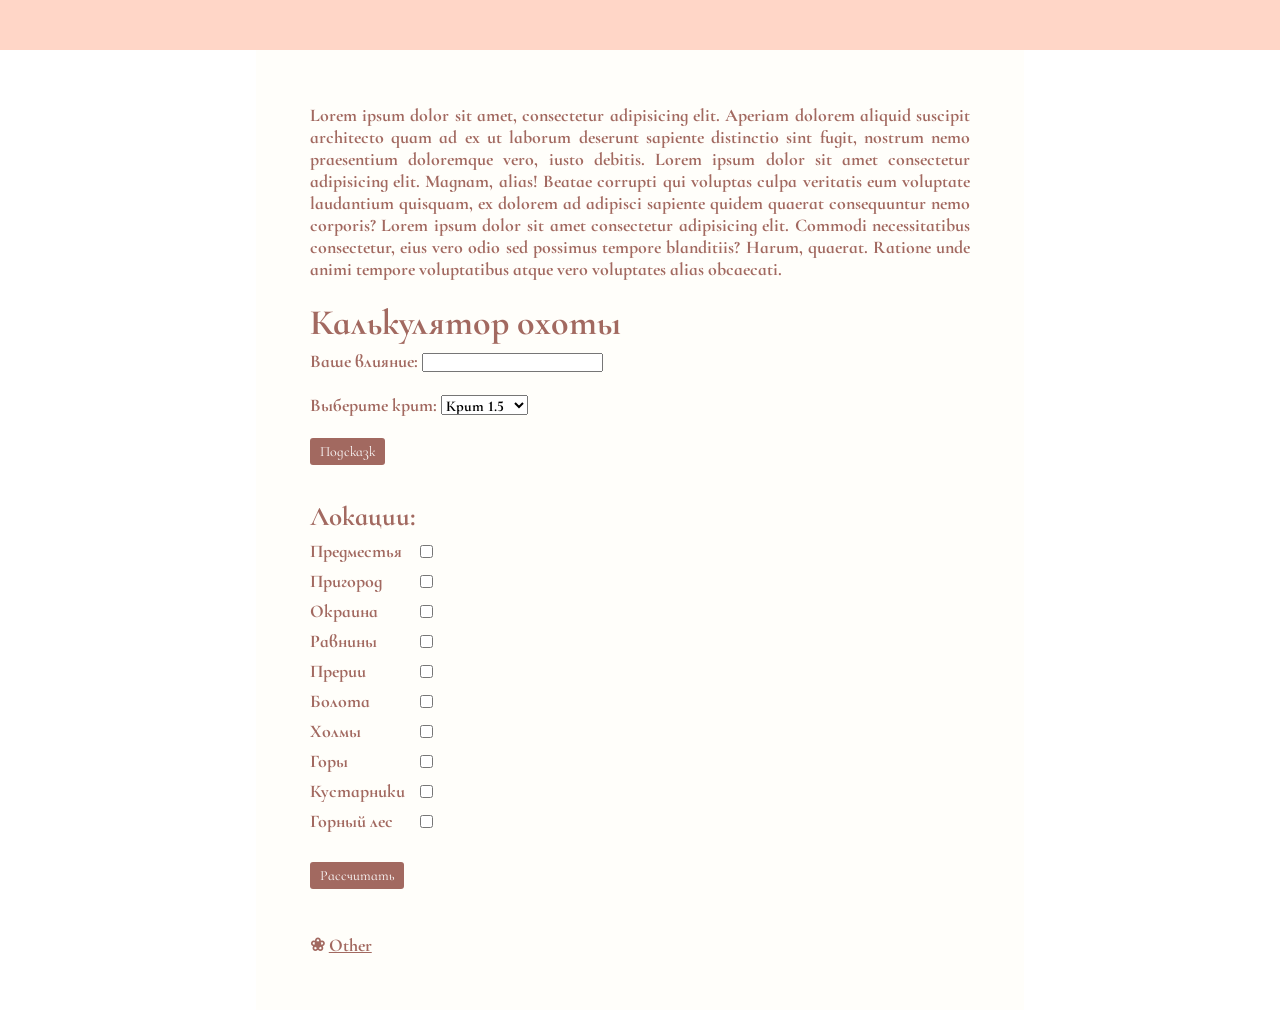
==== index.html @ da6295ae "Add files via upload" ====
<!DOCTYPE html>
<html lang="en">

<head>
    <meta charset="UTF-8">
    <meta name="viewport" content="width=device-width, initial-scale=1.0">
    <link rel="stylesheet" type="text/css" href="style.css">
    <link rel="preconnect" href="https://fonts.googleapis.com">
    <link rel="preconnect" href="https://fonts.gstatic.com" crossorigin>
    <link href="https://fonts.googleapis.com/css2?family=Cormorant+Infant:ital,wght@0,300..700;1,300..700&display=swap"
        rel="stylesheet">
    <link rel="icon" href="favicon.ico">
    <title>Main page</title>
</head>

<body>
    <header>
        <nav id="navbar">
            <script>
                let lastScrollTop = 0;
                const navbar = document.getElementById('navbar');

                window.addEventListener('scroll', function () {
                    let currentScroll = window.pageYOffset || document.documentElement.scrollTop;

                    if (currentScroll > lastScrollTop) {
                        // Прокрутка вниз
                        navbar.style.top = '-60px'; // Скрываем навбар
                    } else {
                        // Прокрутка вверх
                        navbar.style.top = '0'; // Показываем навбар
                    }
                    lastScrollTop = currentScroll <= 0 ? 0 : currentScroll; // Обновляем последнее положение прокрутки
                });
            </script>
        </nav>
    </header>
    <div class="page">
        <div class="scontent">
            <p>Lorem ipsum dolor sit amet, consectetur adipisicing elit. Aperiam dolorem aliquid suscipit architecto
                quam ad ex ut laborum deserunt sapiente distinctio sint fugit, nostrum nemo praesentium doloremque vero,
                iusto debitis. Lorem ipsum dolor sit amet consectetur adipisicing elit. Magnam, alias! Beatae corrupti
                qui voluptas culpa veritatis eum voluptate laudantium quisquam, ex dolorem ad adipisci sapiente quidem
                quaerat consequuntur nemo corporis? Lorem ipsum dolor sit amet consectetur adipisicing elit. Commodi
                necessitatibus consectetur, eius vero odio sed possimus tempore blanditiis? Harum, quaerat. Ratione unde
                animi tempore voluptatibus atque vero voluptates alias obcaecati.</p>
        </div>
        <div class="content">
            <h1>Калькулятор охоты</h1>
            <label for="influence">Ваше влияние:</label>
            <input type="text" id="influence" min="0">
            <br><br>
            <label for="crit">Выберите крит:</label>
            <select id="crit">
                <option value="1.5">Крит 1.5</option>
                <option value="1.45">Крит 1.45</option>
                <option value="1.4">Крит 1.4</option>
                <option value="1.35">Крит 1.35</option>
                <option value="1.3">Крит 1.3</option>
            </select>
            <br><br>
            <button class="pink" onclick="toggleImage()">Подсказк</button>
            <br><br>
            <img id="pink" src="images/hunt.png" alt="Sample Image">
            <script>
                function toggleImage() {
                    const img = document.getElementById('pink');
                    if (img.style.display === 'none') {
                        img.style.display = 'block';
                    } else {
                        img.style.display = 'none';
                    }
                }
            </script>
            <h2>Локации:</h2>
            <div id="locations-list"></div>

            <br>
            <button class="pink" onclick="calculate()">Рассчитать</button>
            <br><br>
            <div id="result"></div>

            <script>
                const locations = [
                    { name: "Предместья", coins: 5, influence: 56600, hasCheckbox: true },
                    { name: "Пригород", coins: 10, influence: 277700, hasCheckbox: true },
                    { name: "Окраина", coins: 23, influence: 638800, hasCheckbox: true },
                    { name: "Равнины", coins: 47, influence: 1300000, hasCheckbox: true },
                    { name: "Прерии", coins: 70, influence: 1900000, hasCheckbox: true },
                    { name: "Болота", coins: 103, influence: 2800000, hasCheckbox: true },
                    { name: "Холмы", coins: 160, influence: 4400000, hasCheckbox: true },
                    { name: "Джунгли", coins: 418, influence: 11600000, hasCheckbox: false },
                    { name: "Горы", coins: 1100, influence: 30500000, hasCheckbox: true },
                    { name: "Лес", coins: 1700, influence: 47200000, hasCheckbox: false },
                    { name: "Пустыня", coins: 2410, influence: 67500000, hasCheckbox: false },
                    { name: "Снежные горы", coins: 2410, influence: 67500000, hasCheckbox: false },
                    { name: "Север", coins: 2410, influence: 67500000, hasCheckbox: false },
                    { name: "Пустошь", coins: 3000, influence: 112200000, hasCheckbox: false },
                    { name: "Вулканы", coins: 3000, influence: 112200000, hasCheckbox: false },
                    { name: "Высокогорье", coins: 3000, influence: 112200000, hasCheckbox: false },
                    { name: "Ледники", coins: 3500, influence: 180500000, hasCheckbox: false },
                    { name: "Кустарники", coins: 56, influence: 1300000, hasCheckbox: true },
                    { name: "Горный лес", coins: 142, influence: 3300000, hasCheckbox: true },
                    { name: "Чаща", coins: 270, influence: 6200000, hasCheckbox: false },
                    { name: "Снежный хребет", coins: 660, influence: 15200000, hasCheckbox: false },
                    { name: "Снежный пик", coins: 1680, influence: 38800000, hasCheckbox: false },
                    { name: "Ядовитое болото", coins: 4080, influence: 94400000, hasCheckbox: false },
                    { name: "Обветренные скалы", coins: 8400, influence: 194400000, hasCheckbox: false },
                    { name: "Туманный лес", coins: 14400, influence: 333300000, hasCheckbox: false },
                    { name: "Песчаное море", coins: 23280, influence: 538800000, hasCheckbox: false },
                    { name: "Огненная гора", coins: 36720, influence: 850000000, hasCheckbox: false }
                ];

                const visibleLocations = [
                    "Предместья", "Пригород", "Окраина", "Равнины", "Прерии",
                    "Болота", "Холмы", "Горы", "Кустарники", "Горный лес"
                ];

                const divisors = [1.5, 1.45, 1.4, 1.35, 1.3];

                function formatNumber(num) {
                    return num.toString().replace(/\B(?=(\d{3})+(?!\d))/g, " ");
                }

                function parseNumber(str) {
                    return parseFloat(str.replace(/\s/g, '')) || 0;
                }

                function renderLocations() {
                    const list = document.getElementById('locations-list');
                    list.innerHTML = '';
                    locations.forEach((loc, index) => {
                        if (visibleLocations.includes(loc.name)) {
                            const div = document.createElement('div');
                            div.className = 'location-item';
                            div.innerHTML = `
                        <span class="location-name">${loc.name}</span>
                        <div class="checkbox-container">
                            <input type="checkbox" class="mandatory" data-index="${index}">
                        </div>`;
                            list.appendChild(div);
                        }
                    });
                }

                document.getElementById('influence').addEventListener('input', function (e) {
                    const input = e.target;
                    let value = input.value.replace(/\s/g, '');
                    if (value === '' || isNaN(value)) {
                        input.value = '';
                        return;
                    }
                    const num = parseInt(value);
                    if (num >= 0) {
                        input.value = formatNumber(num);
                    } else {
                        input.value = '';
                    }
                });

                function generateSubsets(group) {
                    const n = group.length;
                    const subs = [];
                    for (let mask = 0; mask < (1 << n); mask++) {
                        let cost = 0;
                        let value = 0;
                        let indices = [];
                        for (let b = 0; b < n; b++) {
                            if (mask & (1 << b)) {
                                cost += group[b].cost;
                                value += group[b].coins;
                                indices.push(group[b].index);
                            }
                        }
                        subs.push({ cost, value, indices });
                    }
                    return subs;
                }

                function calculate() {
                    const user_inf = parseNumber(document.getElementById('influence').value);
                    if (isNaN(user_inf) || user_inf < 0) {
                        document.getElementById('result').innerHTML = 'Введите валидное влияние.';
                        return;
                    }
                    const crit = parseFloat(document.getElementById('crit').value);

                    const mandatory = new Set();
                    const checks = document.querySelectorAll('.mandatory:checked');
                    checks.forEach(ch => mandatory.add(parseInt(ch.dataset.index)));

                    let mand_cost = 0;
                    let mand_value = 0;
                    const mand_indices = Array.from(mandatory);
                    mandatory.forEach(i => {
                        const loc = locations[i];
                        const item_cost = Math.ceil(loc.influence / crit);
                        mand_cost += item_cost;
                        mand_value += loc.coins;
                    });

                    if (mand_cost > user_inf) {
                        document.getElementById('result').innerHTML = `Невозможно включить все обязательные локации: требуется ${formatNumber(mand_cost)} влияния, у вас ${formatNumber(user_inf)}.`;
                        return;
                    }

                    const remaining_budget = user_inf - mand_cost;

                    const non_mand = [];
                    for (let i = 0; i < locations.length; i++) {
                        if (!mandatory.has(i)) {
                            non_mand.push({ coins: locations[i].coins, cost: Math.ceil(locations[i].influence / crit), index: i });
                        }
                    }

                    let selected = [...mand_indices];
                    let total_value = mand_value;
                    let total_cost = mand_cost;

                    if (non_mand.length > 0) {
                        const half_size = Math.floor(non_mand.length / 2);
                        const half1 = non_mand.slice(0, half_size);
                        const half2 = non_mand.slice(half_size);

                        const subs1 = generateSubsets(half1);
                        const subs2 = generateSubsets(half2);

                        let max_additional = 0;
                        let best_i = 0;
                        let best_j = 0;

                        for (let ii = 0; ii < subs1.length; ii++) {
                            const s1 = subs1[ii];
                            for (let jj = 0; jj < subs2.length; jj++) {
                                const s2 = subs2[jj];
                                if (s1.cost + s2.cost <= remaining_budget) {
                                    const add_v = s1.value + s2.value;
                                    if (add_v > max_additional) {
                                        max_additional = add_v;
                                        best_i = ii;
                                        best_j = jj;
                                    }
                                }
                            }
                        }

                        const selected_add = subs1[best_i].indices.concat(subs2[best_j].indices);
                        selected = selected.concat(selected_add);
                        total_value += max_additional;
                        total_cost += subs1[best_i].cost + subs2[best_j].cost;
                    }

                    selected.sort((a, b) => locations[b].coins - locations[a].coins);

                    // Compute for each divisor
                    const required_per_loc = divisors.map(d => selected.map(i => Math.ceil(locations[i].influence / d)));
                    const total_requireds = required_per_loc.map(req => req.reduce((a, b) => a + b, 0));
                    const remainders = total_requireds.map(t => Math.floor(user_inf - t));

                    let output = '<h3>Результаты:</h3>';
                    output += '<div class="table-wrapper">';
                    output += '<table class="result-table"><thead><tr><th>Название локаций</th><th>Монеты</th>';
                    divisors.forEach(d => { output += `<th>Крит ${d}</th>`; });
                    output += '</tr></thead><tbody>';
                    selected.forEach((i, idx) => {
                        const loc = locations[i];
                        output += `<tr><td>${loc.name}</td><td>${formatNumber(loc.coins)}</td>`;
                        divisors.forEach((d, d_idx) => {
                            output += `<td>${formatNumber(required_per_loc[d_idx][idx])}</td>`;
                        });
                        output += '</tr>';
                    });
                    output += `<tr class="tbcolour"><td>°˖✧◝(๑>◡<๑)◜✧˖°</td><td>Сумма</td>`;
                    remainders.forEach(r => {
                        output += `<td>Остаток</td>`;
                    });
                    output += '</tr>';
                    output += `<tr><td>Σ>―(〃°ω°〃)♡→</td><td>${formatNumber(total_value)}</td>`;
                    remainders.forEach(r => {
                        output += `<td>${formatNumber(r)}</td>`;
                    });
                    output += '</tr></tbody></table></div>';

                    document.getElementById('result').innerHTML = output;
                }

                renderLocations();
            </script>
        </div>
        <div class="econtent">
            <ul>
                <li><a href="index2.html" style="color: #a26960;">Other</a>
                </li>
            </ul>
        </div>
    </div>
</body>

</html>
---- style.css ----
* {
    margin: 0;
    padding: 0;
}

nav {
    position: fixed;
    top: 0;
    height: 50px;
    width: 100%;
    z-index: 100;
    transition: top 1s;
    background-color: #ffd6c7;
}

body {
    background-image:
        url(images/gold.jpg);
    background-attachment: fixed;
    font-family: "Cormorant Infant", serif;
    font-weight: bold;
}

header {
    height: 50px;
}

.page {
    background-color: #fffefa;
    background-image:
        url(images/bg1.png),
        url(images/bg3.png),
        url(images/bg2.png);
    background-repeat: no-repeat;
    background-position: top, bottom, bottom;
    background-size: contain, contain, 100% 10000%;
    color: #a26960;
    text-align: justify;
}

.scontent {
    padding: 7% 7% 1% 7%;
}

.econtent {
    padding: 3% 7% 7% 7%;

    li {
        list-style-type: none;
    }

    li:before {
        content: "❀ ";
    }
}

.content {
    padding: 0% 7% 0% 7%;

    li:before {
        content: "❀ ";
    }

    h1,
    h2,
    h3,
    h4,
    h5,
    h6 {
        padding: 2% 0% 1% 0%;
    }
}

.single-image {
    /* width: 50vw;
    min-width: 250px; */
    height: auto;
    position: absolute;
}

.pink {
    background-color: #a26960;
    font-family: "Cormorant Infant", serif;
}

.pink:hover {
    background-color: #794f48;
}

button {
    padding: 5px 10px;
    cursor: pointer;
    color: white;
    border: none;
    border-radius: 3px;
}

.location-item {
    display: flex;
    align-items: center;
    margin-bottom: 8px;
}

.location-name {
    width: 110px;
}

.checkbox-container {
    width: 120px;
    display: inline-flex;
    justify-content: flex-start;
}

.location-label {
    color: #555;
}

.result-table {
    border-collapse: collapse;
    width: auto;
    color: #472f2b;
}

.result-table th,
.result-table td {
    border: 2px solid #81676d;
    padding: 8px;
    white-space: nowrap;
    /* Prevent wrapping */
}

.result-table th {
    background-color: #dfc4c9;
    position: sticky;
    top: 0;
    z-index: 2;
}

.result-table th:first-child,
.result-table td:first-child {
    position: sticky;
    left: 0;
    z-index: 1;
    background-color: #f3e2e2;
}

.result-table th:first-child {
    z-index: 3;
    /* Higher z-index for top-left cell */
    background-color: #dfc4c9;
}

.result-table td:nth-child(2),
.result-table th:nth-child(2) {
    text-align: center;
}

.result-table td:nth-child(n+3),
.result-table th:nth-child(n+3) {
    text-align: center;
}

.tbcolour {
    background-color: #f8efea;
}

#influence {
    font-size: clamp(10px, 2vw, 15px);
    font-weight: bold;
    height: 2vw;
    max-height: 15px;
    font-family: "Cormorant Infant", serif;
}

#crit {
    font-size: clamp(10px, 2vw, 15px);
    font-weight: bold;
    height: 3vw;
    max-height: 20px;
    font-family: "Cormorant Infant", serif;
}

#pink {
    display: none; /* Image is hidden by default */
    max-width: 100%;
    height: auto;
}


.table-wrapper {
    overflow-x: auto;
    max-width: 100%;
}

@media (max-width: 768px) {
    .page {
        margin: 0;
    }

    .content,
    .scontent,
    .econtent {
        font-size: 2.4dvw;
    }

    .pink,
    .result-table {
        font-size: 2.4dvw;
    }

    .single-image {
    right: 7%;
    width: 50vw;
    min-width: 250px;
    max-width: 320px;
    }
}

@media (min-width: 768px) and (max-width: 1024px) {
    .page {
        margin: 0 10dvw 0 10dvw;
    }

    .content,
    .scontent,
    .econtent {
        font-size: 1.9dvw;
    }

    .pink,
    .result-table {
        font-size: 1.9dvw;
    }

    .single-image {
        right: 21%;
        width: 38vw;
        max-width: 330px;
    }
}

@media (min-width: 1024px) {
    .page {
        margin: 0px 20dvw 0px 20dvw;
    }

    .content,
    .scontent,
    .econtent {
        font-size: 1.4dvw;
    }

    .pink,
    .result-table {
        font-size: 1.09dvw;
    }

    .single-image {
        right: 30%;
        width: 26vw;
        max-width: 330px;
    }
}
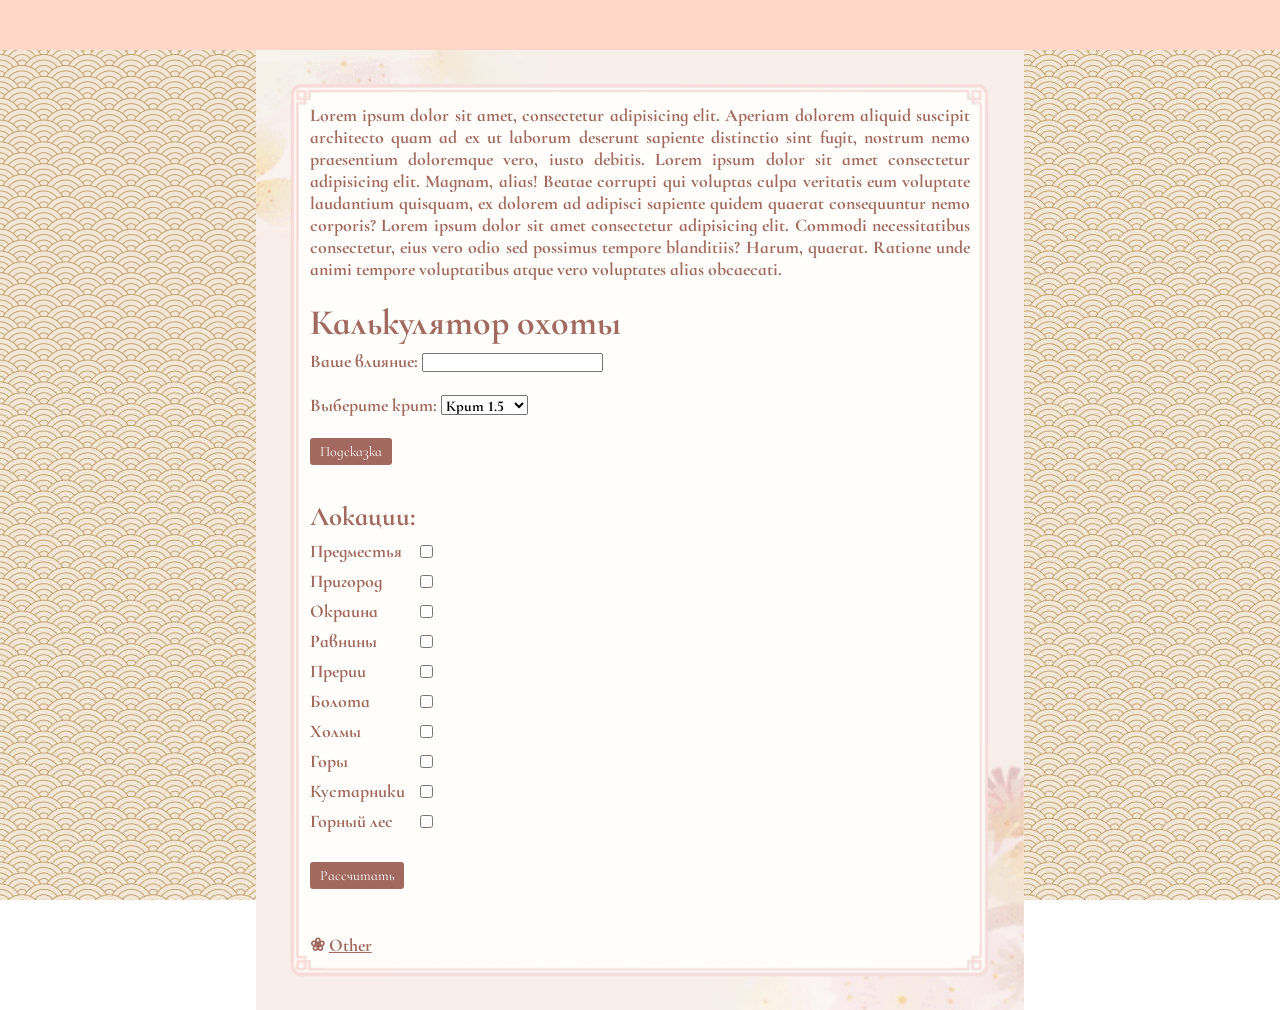
==== commit 5d635c3e: "Update index.html" ====
--- a/index.html
+++ b/index.html
@@ -59,7 +59,7 @@
                 <option value="1.3">Крит 1.3</option>
             </select>
             <br><br>
-            <button class="pink" onclick="toggleImage()">Подсказк</button>
+            <button class="pink" onclick="toggleImage()">Подсказка</button>
             <br><br>
             <img id="pink" src="images/hunt.png" alt="Sample Image">
             <script>
@@ -296,4 +296,5 @@
     </div>
 </body>
 
-</html>+
+</html>
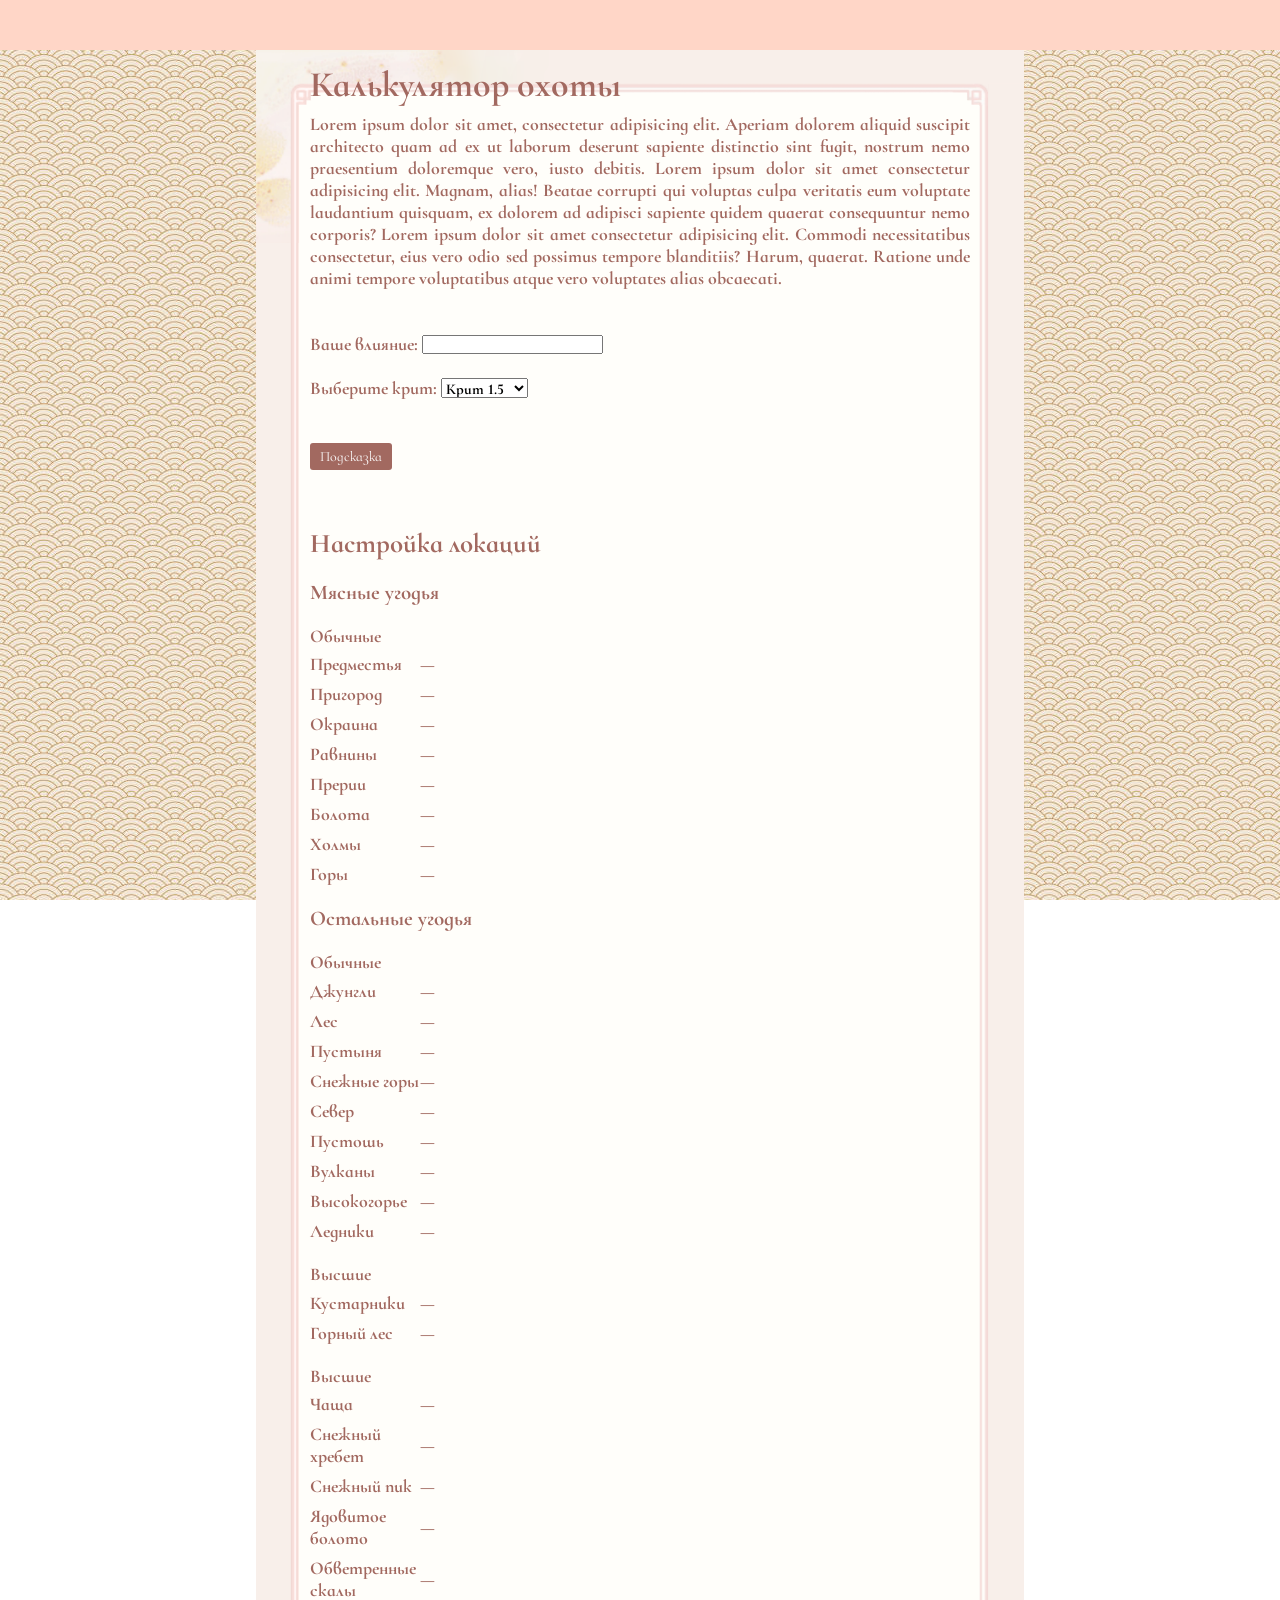
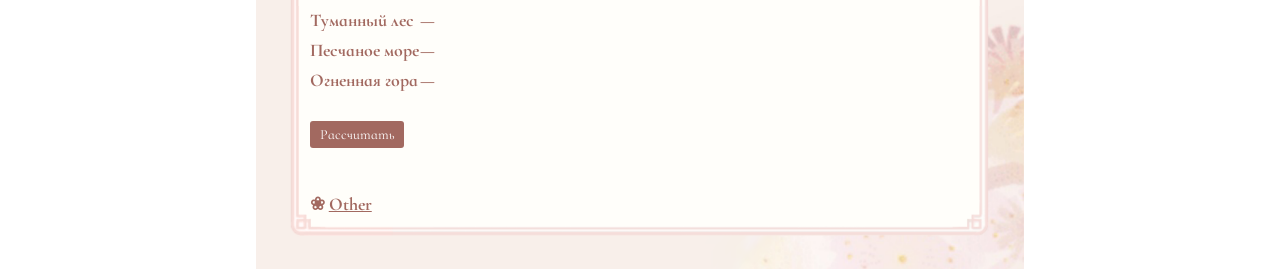
==== commit a2f9f5ee: "Update index.html" ====
--- a/index.html
+++ b/index.html
@@ -1,5 +1,5 @@
 <!DOCTYPE html>
-<html lang="en">
+<html lang="ru">
 
 <head>
     <meta charset="UTF-8">
@@ -10,7 +10,7 @@
     <link href="https://fonts.googleapis.com/css2?family=Cormorant+Infant:ital,wght@0,300..700;1,300..700&display=swap"
         rel="stylesheet">
     <link rel="icon" href="favicon.ico">
-    <title>Main page</title>
+    <title>Калькулятор Охоты</title>
 </head>
 
 <body>
@@ -36,7 +36,8 @@
         </nav>
     </header>
     <div class="page">
-        <div class="scontent">
+        <div class="content">
+            <h1>Калькулятор охоты</h1>
             <p>Lorem ipsum dolor sit amet, consectetur adipisicing elit. Aperiam dolorem aliquid suscipit architecto
                 quam ad ex ut laborum deserunt sapiente distinctio sint fugit, nostrum nemo praesentium doloremque vero,
                 iusto debitis. Lorem ipsum dolor sit amet consectetur adipisicing elit. Magnam, alias! Beatae corrupti
@@ -44,9 +45,7 @@
                 quaerat consequuntur nemo corporis? Lorem ipsum dolor sit amet consectetur adipisicing elit. Commodi
                 necessitatibus consectetur, eius vero odio sed possimus tempore blanditiis? Harum, quaerat. Ratione unde
                 animi tempore voluptatibus atque vero voluptates alias obcaecati.</p>
-        </div>
-        <div class="content">
-            <h1>Калькулятор охоты</h1>
+         <br><br>
             <label for="influence">Ваше влияние:</label>
             <input type="text" id="influence" min="0">
             <br><br>
@@ -58,10 +57,10 @@
                 <option value="1.35">Крит 1.35</option>
                 <option value="1.3">Крит 1.3</option>
             </select>
-            <br><br>
+            <br><br><br>
             <button class="pink" onclick="toggleImage()">Подсказка</button>
             <br><br>
-            <img id="pink" src="images/hunt.png" alt="Sample Image">
+            <img id="pink" src="images/hunt.png" alt="Sample Image" style="display: none;">
             <script>
                 function toggleImage() {
                     const img = document.getElementById('pink');
@@ -71,9 +70,55 @@
                         img.style.display = 'none';
                     }
                 }
-            </script>
-            <h2>Локации:</h2>
-            <div id="locations-list"></div>
+            </script>       
+            <br>
+            <h2>Настройка локаций</h2>
+
+            <!-- Обычные локации -->
+            <div class="locations-grid">
+                <div>
+                    <h3>Мясные угодья</h3>
+                    <h4>Обычные</h4>
+                    <div id="meat-common-list"></div>
+                </div>
+                <div>
+                    <h3>Остальные угодья</h3>
+                    <h4>Обычные</h4>
+                    <div id="other-common-list"></div>
+                </div>
+            </div>
+
+            <!-- Высшие локации — строго на одном уровне -->
+            <div class="high-titles">
+                <div>
+                    <h4>Высшие</h4>
+                    <div id="meat-high-list"></div>
+                </div>
+                <div>
+                    <h4>Высшие</h4>
+                    <div id="other-high-list"></div>
+                </div>
+            </div>
+
+            <!-- Мясные угодья -->
+            <!-- <div style="display: flex; gap: 40px; flex-wrap: wrap; justify-content: flex-start;">
+                <div style="min-width: 280px;">
+                    <h3 style="margin-bottom: 10px;">Мясные угодья</h3>
+                    <h4 style="margin-bottom: 4px;">Обычные</h4>
+                    <div id="meat-common-list"></div>
+                    <h4 style="margin-top: 20px;">Высшие</h4>
+                    <div id="meat-high-list"></div>
+                </div> -->
+
+                <!-- Дополнительные локации -->
+                <!-- <div style="min-width: 280px;">
+                    <h3 style="margin-bottom: 10px;">Остальные угодья</h3>
+                    <h4 style="margin-bottom: 2px;">Обычные</h4>
+                    <div id="other-common-list"></div>
+                    <h4 style="margin-top: 20px;">Высшие</h4>
+                    <div id="other-high-list"></div>
+                </div>
+            </div> -->
 
             <br>
             <button class="pink" onclick="calculate()">Рассчитать</button>
@@ -111,10 +156,10 @@
                     { name: "Огненная гора", coins: 36720, influence: 850000000, hasCheckbox: false }
                 ];
 
-                const visibleLocations = [
-                    "Предместья", "Пригород", "Окраина", "Равнины", "Прерии",
-                    "Болота", "Холмы", "Горы", "Кустарники", "Горный лес"
-                ];
+                const meatCommon = ["Предместья", "Пригород", "Окраина", "Равнины", "Прерии", "Болота", "Холмы", "Горы"];
+                const otherCommon = ["Джунгли", "Лес", "Пустыня", "Снежные горы", "Север", "Пустошь", "Вулканы", "Высокогорье", "Ледники"];
+                const meatHigh = ["Кустарники", "Горный лес"];
+                const otherHigh = ["Чаща", "Снежный хребет", "Снежный пик", "Ядовитое болото", "Обветренные скалы", "Туманный лес", "Песчаное море", "Огненная гора"];
 
                 const divisors = [1.5, 1.45, 1.4, 1.35, 1.3];
 
@@ -126,20 +171,93 @@
                     return parseFloat(str.replace(/\s/g, '')) || 0;
                 }
 
-                function renderLocations() {
-                    const list = document.getElementById('locations-list');
+                let locationStates = new Array(locations.length).fill(0);
+
+                function getStateHTML(state) {
+                    if (state === 1) return `<div class="tri-state include" data-state="1">✔</div>`;
+                    if (state === 2) return `<div class="tri-state exclude" data-state="2">✖</div>`;
+                    return `<div class="tri-state neutral" data-state="0">—</div>`;
+                }
+
+                function renderMeatCommon() {
+                    const list = document.getElementById('meat-common-list');
                     list.innerHTML = '';
                     locations.forEach((loc, index) => {
-                        if (visibleLocations.includes(loc.name)) {
+                        if (meatCommon.includes(loc.name)) {
                             const div = document.createElement('div');
                             div.className = 'location-item';
                             div.innerHTML = `
-                        <span class="location-name">${loc.name}</span>
-                        <div class="checkbox-container">
-                            <input type="checkbox" class="mandatory" data-index="${index}">
-                        </div>`;
+                                <span class="location-name">${loc.name}</span>
+                                <div class="checkbox-container" data-index="${index}">
+                                    ${getStateHTML(locationStates[index])}
+                                </div>`;
                             list.appendChild(div);
                         }
+                    });
+                    attachTriStateListeners(list);
+                }
+
+                function renderMeatHigh() {
+                    const list = document.getElementById('meat-high-list');
+                    list.innerHTML = '';
+                    locations.forEach((loc, index) => {
+                        if (meatHigh.includes(loc.name)) {
+                            const div = document.createElement('div');
+                            div.className = 'location-item';
+                            div.innerHTML = `
+                                <span class="location-name">${loc.name}</span>
+                                <div class="checkbox-container" data-index="${index}">
+                                    ${getStateHTML(locationStates[index])}
+                                </div>`;
+                            list.appendChild(div);
+                        }
+                    });
+                    attachTriStateListeners(list);
+                }
+
+                function renderOtherCommon() {
+                    const list = document.getElementById('other-common-list');
+                    list.innerHTML = '';
+                    locations.forEach((loc, index) => {
+                        if (otherCommon.includes(loc.name)) {
+                            const div = document.createElement('div');
+                            div.className = 'location-item';
+                            div.innerHTML = `
+                                <span class="location-name">${loc.name}</span>
+                                <div class="checkbox-container" data-index="${index}">
+                                    ${getStateHTML(locationStates[index])}
+                                </div>`;
+                            list.appendChild(div);
+                        }
+                    });
+                    attachTriStateListeners(list);
+                }
+
+                function renderOtherHigh() {
+                    const list = document.getElementById('other-high-list');
+                    list.innerHTML = '';
+                    locations.forEach((loc, index) => {
+                        if (otherHigh.includes(loc.name)) {
+                            const div = document.createElement('div');
+                            div.className = 'location-item';
+                            div.innerHTML = `
+                                <span class="location-name">${loc.name}</span>
+                                <div class="checkbox-container" data-index="${index}">
+                                    ${getStateHTML(locationStates[index])}
+                                </div>`;
+                            list.appendChild(div);
+                        }
+                    });
+                    attachTriStateListeners(list);
+                }
+
+                function attachTriStateListeners(container) {
+                    container.querySelectorAll('.checkbox-container').forEach(el => {
+                        el.addEventListener('click', function() {
+                            const index = parseInt(this.dataset.index);
+                            locationStates[index] = (locationStates[index] + 1) % 3;
+                            this.innerHTML = getStateHTML(locationStates[index]);
+                        });
                     });
                 }
 
@@ -151,13 +269,10 @@
                         return;
                     }
                     const num = parseInt(value);
-                    if (num >= 0) {
-                        input.value = formatNumber(num);
-                    } else {
-                        input.value = '';
-                    }
+                    input.value = num >= 0 ? formatNumber(num) : '';
                 });
 
+                // ... (функции generateSubsets и calculate оставлены без изменений) ...
                 function generateSubsets(group) {
                     const n = group.length;
                     const subs = [];
@@ -185,35 +300,42 @@
                     }
                     const crit = parseFloat(document.getElementById('crit').value);
 
-                    const mandatory = new Set();
-                    const checks = document.querySelectorAll('.mandatory:checked');
-                    checks.forEach(ch => mandatory.add(parseInt(ch.dataset.index)));
-
+                    const forcedInclude = [];
+                    const forcedExclude = new Set();
                     let mand_cost = 0;
                     let mand_value = 0;
-                    const mand_indices = Array.from(mandatory);
-                    mandatory.forEach(i => {
-                        const loc = locations[i];
-                        const item_cost = Math.ceil(loc.influence / crit);
-                        mand_cost += item_cost;
-                        mand_value += loc.coins;
+
+                    locationStates.forEach((state, i) => {
+                        if (state === 1) {
+                            forcedInclude.push(i);
+                            const loc = locations[i];
+                            const item_cost = Math.ceil(loc.influence / crit);
+                            mand_cost += item_cost;
+                            mand_value += loc.coins;
+                        } else if (state === 2) {
+                            forcedExclude.add(i);
+                        }
                     });
 
                     if (mand_cost > user_inf) {
-                        document.getElementById('result').innerHTML = `Невозможно включить все обязательные локации: требуется ${formatNumber(mand_cost)} влияния, у вас ${formatNumber(user_inf)}.`;
+                        document.getElementById('result').innerHTML = `Невозможно включить все выбранные локации: требуется минимум ${formatNumber(mand_cost)} влияния, у вас ${formatNumber(user_inf)}.`;
                         return;
                     }
 
                     const remaining_budget = user_inf - mand_cost;
-
                     const non_mand = [];
+
                     for (let i = 0; i < locations.length; i++) {
-                        if (!mandatory.has(i)) {
-                            non_mand.push({ coins: locations[i].coins, cost: Math.ceil(locations[i].influence / crit), index: i });
-                        }
-                    }
-
-                    let selected = [...mand_indices];
+                        if (!forcedInclude.includes(i) && !forcedExclude.has(i)) {
+                            non_mand.push({
+                                coins: locations[i].coins,
+                                cost: Math.ceil(locations[i].influence / crit),
+                                index: i
+                            });
+                        }
+                    }
+
+                    let selected = [...forcedInclude];
                     let total_value = mand_value;
                     let total_cost = mand_cost;
 
@@ -226,20 +348,16 @@
                         const subs2 = generateSubsets(half2);
 
                         let max_additional = 0;
-                        let best_i = 0;
-                        let best_j = 0;
+                        let best_i = 0, best_j = 0;
 
                         for (let ii = 0; ii < subs1.length; ii++) {
                             const s1 = subs1[ii];
                             for (let jj = 0; jj < subs2.length; jj++) {
                                 const s2 = subs2[jj];
-                                if (s1.cost + s2.cost <= remaining_budget) {
-                                    const add_v = s1.value + s2.value;
-                                    if (add_v > max_additional) {
-                                        max_additional = add_v;
-                                        best_i = ii;
-                                        best_j = jj;
-                                    }
+                                if (s1.cost + s2.cost <= remaining_budget && s1.value + s2.value > max_additional) {
+                                    max_additional = s1.value + s2.value;
+                                    best_i = ii;
+                                    best_j = jj;
                                 }
                             }
                         }
@@ -252,7 +370,6 @@
 
                     selected.sort((a, b) => locations[b].coins - locations[a].coins);
 
-                    // Compute for each divisor
                     const required_per_loc = divisors.map(d => selected.map(i => Math.ceil(locations[i].influence / d)));
                     const total_requireds = required_per_loc.map(req => req.reduce((a, b) => a + b, 0));
                     const remainders = total_requireds.map(t => Math.floor(user_inf - t));
@@ -262,6 +379,7 @@
                     output += '<table class="result-table"><thead><tr><th>Название локаций</th><th>Монеты</th>';
                     divisors.forEach(d => { output += `<th>Крит ${d}</th>`; });
                     output += '</tr></thead><tbody>';
+
                     selected.forEach((i, idx) => {
                         const loc = locations[i];
                         output += `<tr><td>${loc.name}</td><td>${formatNumber(loc.coins)}</td>`;
@@ -270,31 +388,32 @@
                         });
                         output += '</tr>';
                     });
+
                     output += `<tr class="tbcolour"><td>°˖✧◝(๑>◡<๑)◜✧˖°</td><td>Сумма</td>`;
-                    remainders.forEach(r => {
-                        output += `<td>Остаток</td>`;
-                    });
+                    remainders.forEach(() => output += `<td>Остаток</td>`);
                     output += '</tr>';
+
                     output += `<tr><td>Σ>―(〃°ω°〃)♡→</td><td>${formatNumber(total_value)}</td>`;
-                    remainders.forEach(r => {
-                        output += `<td>${formatNumber(r)}</td>`;
-                    });
+                    remainders.forEach(r => output += `<td>${formatNumber(r)}</td>`);
                     output += '</tr></tbody></table></div>';
 
                     document.getElementById('result').innerHTML = output;
                 }
 
-                renderLocations();
+                // Инициализация (ИСПРАВЛЕНО)
+                renderMeatCommon();
+                renderMeatHigh();
+                renderOtherCommon();
+                renderOtherHigh();
             </script>
         </div>
         <div class="econtent">
             <ul>
-                <li><a href="index2.html" style="color: #a26960;">Other</a>
+                <li><a href="index3.html" style="color: #a26960;">Other</a>
                 </li>
             </ul>
         </div>
     </div>
 </body>
 
-
 </html>
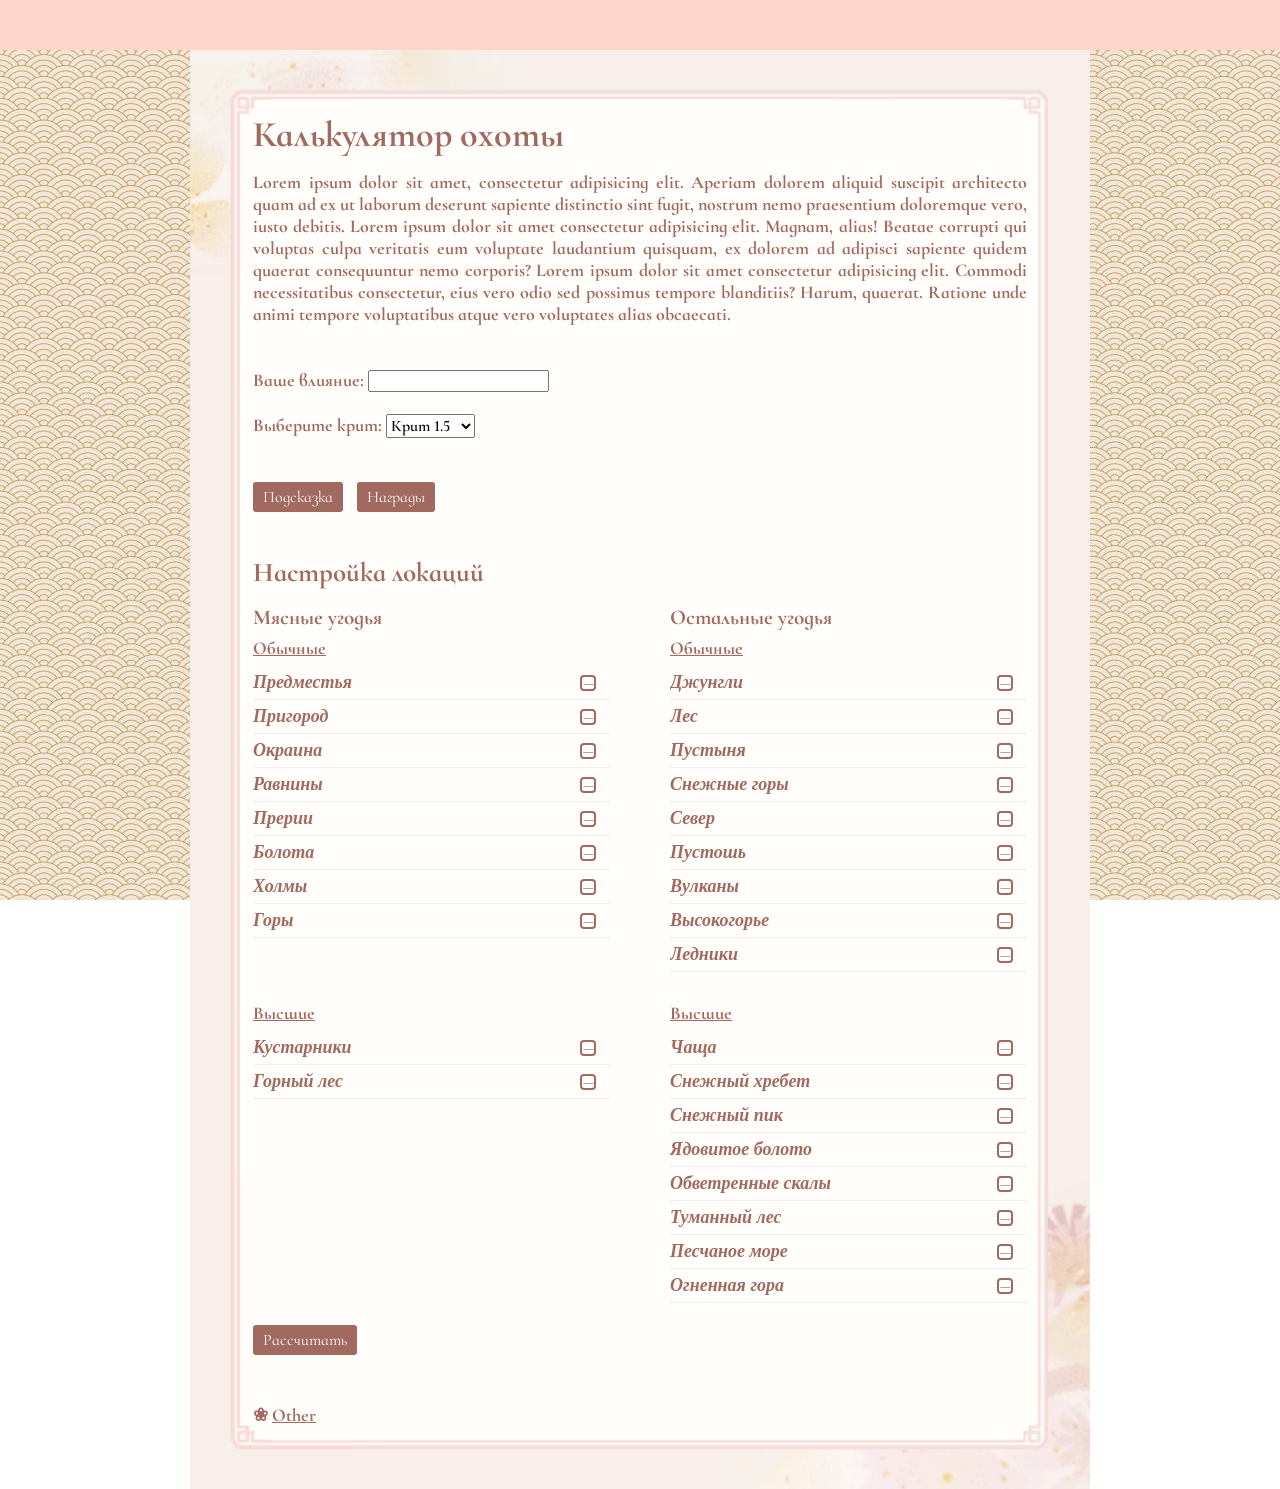
==== commit c12d00e6: "Add files via upload" ====
--- a/index.html
+++ b/index.html
@@ -58,9 +58,13 @@
                 <option value="1.3">Крит 1.3</option>
             </select>
             <br><br><br>
-            <button class="pink" onclick="toggleImage()">Подсказка</button>
+           <button class="pink" onclick="toggleImage()">Подсказка</button>
+            <button class="pink" onclick="toggleHunt2()" style="margin-left: 10px;">Награды</button>
             <br><br>
+            
             <img id="pink" src="images/hunt.png" alt="Sample Image" style="display: none;">
+            <img id="hunt2" src="images/hunt2.png" alt="Награды" style="display: none; max-width: 100%; height: auto;">
+            
             <script>
                 function toggleImage() {
                     const img = document.getElementById('pink');
@@ -70,7 +74,16 @@
                         img.style.display = 'none';
                     }
                 }
-            </script>       
+
+                function toggleHunt2() {
+                    const img = document.getElementById('hunt2');
+                    if (img.style.display === 'none') {
+                        img.style.display = 'block';
+                    } else {
+                        img.style.display = 'none';
+                    }
+                }
+            </script>   
             <br>
             <h2>Настройка локаций</h2>
 
@@ -416,4 +429,4 @@
     </div>
 </body>
 
-</html>
+</html>
--- a/style.css
+++ b/style.css
@@ -55,7 +55,7 @@
 }
 
 .content {
-    padding: 0% 7% 0% 7%;
+    padding: 7% 7% 0% 7%;
 
     li:before {
         content: "❀ ";
@@ -67,7 +67,7 @@
     h4,
     h5,
     h6 {
-        padding: 2% 0% 1% 0%;
+        padding: 0% 0% 2% 0%;
     }
 }
 
@@ -95,20 +95,72 @@
     border-radius: 3px;
 }
 
+h4 {
+    text-decoration: underline;
+}
+
+.locations-grid {
+    display: grid;
+    grid-template-columns: 1fr 1fr;
+    gap: 50px 60px;
+}
+
+.high-titles {
+    display: grid;
+    grid-template-columns: 1fr 1fr;
+    gap: 60px;
+    margin-top: 30px;}
+
 .location-item {
     display: flex;
+    justify-content: space-between;
     align-items: center;
-    margin-bottom: 8px;
+    padding: 6px 0;
+    border-bottom: 1px solid #eee;
 }
 
 .location-name {
-    width: 110px;
+    min-width: none;
+    max-width: 200px;
+    white-space: nowrap;
+    overflow: hidden;
+    font-style: italic;
 }
 
 .checkbox-container {
-    width: 120px;
+    width: 30px;
     display: inline-flex;
     justify-content: flex-start;
+}
+
+.tri-state {
+    width: 12px;
+    height: 12px;
+    border: 2px solid #a26960;
+    border-radius: 4px;
+    display: inline-flex;
+    align-items: center;
+    justify-content: center;
+    font-size: 13px;
+    font-weight: bold;
+    cursor: pointer;
+    user-select: none;
+    background: #fff;
+    flex-shrink: 0; /* чтобы не сжимался */
+}
+
+.tri-state.neutral {
+    background: #fff;
+}
+
+.tri-state.include {
+    background: #c8e6c9;
+    color: #2e7d32;
+}
+
+.tri-state.exclude {
+    background: #ffcdd2;
+    color: #c62828;
 }
 
 .location-label {
@@ -166,17 +218,17 @@
 
 #influence {
     font-size: clamp(10px, 2vw, 15px);
-    font-weight: bold;
+    /* font-weight: bold;
     height: 2vw;
-    max-height: 15px;
+    max-height: 15px; */
     font-family: "Cormorant Infant", serif;
 }
 
 #crit {
     font-size: clamp(10px, 2vw, 15px);
-    font-weight: bold;
-    height: 3vw;
-    max-height: 20px;
+    font-weight: 600;
+    /* height: 3vw;
+    max-height: 20px; */
     font-family: "Cormorant Infant", serif;
 }
 
@@ -184,7 +236,10 @@
     display: none; /* Image is hidden by default */
     max-width: 100%;
     height: auto;
-}
+    /* border-width: 5px;
+    border-color: #794f48;
+    border-style: solid; */
+    }
 
 
 .table-wrapper {
@@ -195,17 +250,19 @@
 @media (max-width: 768px) {
     .page {
         margin: 0;
+        
     }
 
     .content,
     .scontent,
     .econtent {
-        font-size: 2.4dvw;
+        font-size: 14px;
     }
 
     .pink,
-    .result-table {
-        font-size: 2.4dvw;
+    .result-table,
+    #crit {
+        font-size: 14px;
     }
 
     .single-image {
@@ -216,20 +273,25 @@
     }
 }
 
-@media (min-width: 768px) and (max-width: 1024px) {
+@media (min-width: 768px) and (max-width: 992px) {
     .page {
         margin: 0 10dvw 0 10dvw;
+        min-width: 700px; 
+        max-width: 700px; /* фиксированный размер страницы */
+        margin: 0 auto; /* страница посередине */
     }
 
     .content,
     .scontent,
     .econtent {
-        font-size: 1.9dvw;
+        /* font-size: 1.9dvw; */
+        font-size: 14px;
     }
 
     .pink,
-    .result-table {
-        font-size: 1.9dvw;
+    .result-table,
+    #crit {
+        font-size:  13px;
     }
 
     .single-image {
@@ -239,20 +301,49 @@
     }
 }
 
+@media (min-width: 992px) and (max-width: 1024px) {
+    .page {
+        margin: 0px 20dvw 0px 20dvw;
+        min-width: 800px; 
+        max-width: 800px; /* фиксированный размер страницы */
+        margin: 0 auto; /* страница посередине */
+    }
+    
+    .content,
+    .econtent {
+        font-size: 16px; /* размер шрифта страницы */
+    }
+
+    .pink,
+    .result-table,
+    #crit {
+        font-size: 15px; /* размер шрифта кнопок и таблицы */
+    }
+
+    .single-image {
+        right: 21%;
+        width: 38vw;
+        max-width: 330px;
+    }
+}
+
 @media (min-width: 1024px) {
     .page {
         margin: 0px 20dvw 0px 20dvw;
-    }
-
+        min-width: 900px; 
+        max-width: 900px; /* фиксированный размер страницы */
+        margin: 0 auto; /* страница посередине */
+    }
+    
     .content,
-    .scontent,
     .econtent {
-        font-size: 1.4dvw;
+        font-size: 18px; /* размер шрифта страницы */
     }
 
     .pink,
-    .result-table {
-        font-size: 1.09dvw;
+    .result-table,
+    #crit {
+        font-size: 16px; /* размер шрифта кнопок и таблицы */
     }
 
     .single-image {
@@ -260,4 +351,18 @@
         width: 26vw;
         max-width: 330px;
     }
+}
+
+.mandatory-group label {
+            display: flex;
+            align-items: center;
+}
+
+.mandatory-group span {
+            display: inline-block;
+            width: 110px;
+}
+
+input[type="checkbox"].mandatory {
+    accent-color: #a26960;
 }
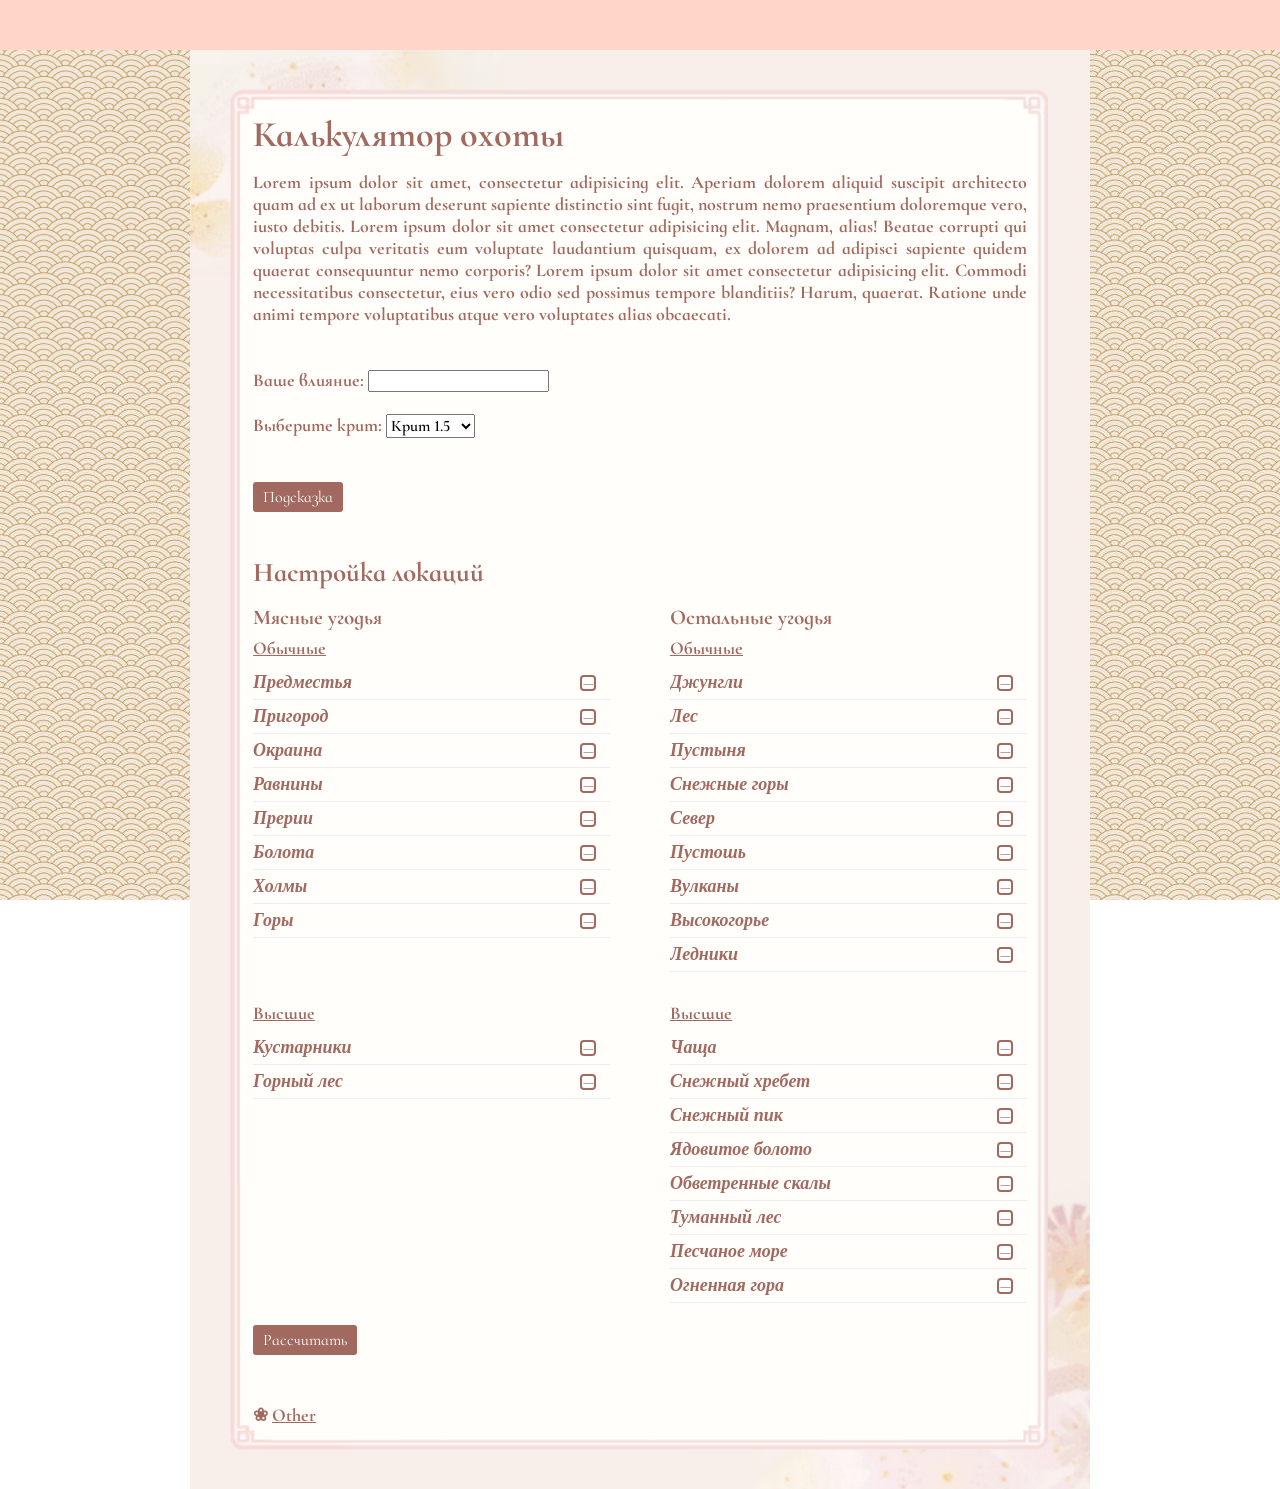
==== commit 2bddea94: "Update index.html" ====
--- a/index.html
+++ b/index.html
@@ -59,7 +59,7 @@
             </select>
             <br><br><br>
            <button class="pink" onclick="toggleImage()">Подсказка</button>
-            <button class="pink" onclick="toggleHunt2()" style="margin-left: 10px;">Награды</button>
+            <!-- <button class="pink" onclick="toggleHunt2()" style="margin-left: 10px;">Награды</button> -->
             <br><br>
             
             <img id="pink" src="images/hunt.png" alt="Sample Image" style="display: none;">
@@ -429,4 +429,4 @@
     </div>
 </body>
 
-</html>+</html>
